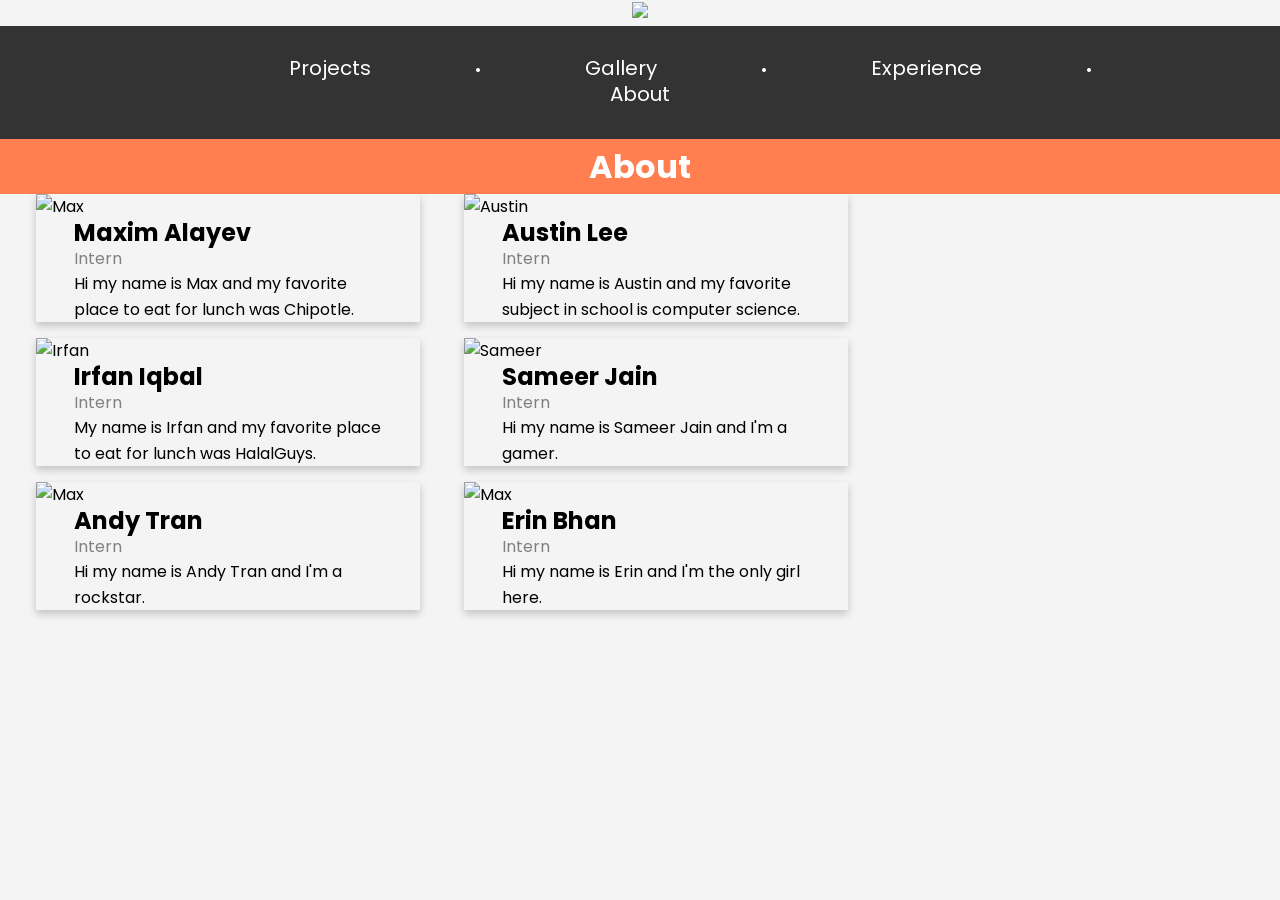
==== about.html @ 80d9aead "Add files via upload" ====
<!DOCTYPE html>
<html>

<head>
	<title>My Website</title>
	<link rel="stylesheet" type="text/css" href="css/aboutstyle.css">
	<link href="https://fonts.googleapis.com/css?family=Poppins&display=swap" rel="stylesheet">
</head>

<body>

	<div id="logotag">
			<a href="home.html"><img src ="images/logo_replan.png"></a>
	</div>

	<header id="nav-bar">
		<div class="container">
			<ul>
				<li tag="Projects"><a href="projects.html">Projects</a></li>
        <li>•</li>
        <li tag="Gallery"><a href="gallery.html">Gallery</a></li>
        <li>•</li>
        <li tag="Experience"><a href="experience.html">Experience</a></li>
        <li>•</li>
        <li tag="About"><a href="about.html">About</a></li>
			</ul>
		</div>
	</header>

	<div id="galleryheader">
		<h1>About</h1>
	</div>

	
<div class="row">
  <div class="column">
    <div class="card">
      <img src="images/Max Face.jpg" alt="Max" style="width:100%">
      <div class="container">
        <h2>Maxim Alayev</h2>
        <p class="title">Intern</p>
        <p>Hi my name is Max and my favorite place to eat for lunch was Chipotle.</p>
      </div>
    </div>
  </div>

  <div class="column">
    <div class="card">
      <img src="images/AustinLee.jpg" alt="Austin" style="width:100%">
      <div class="container">
        <h2>Austin Lee</h2>
        <p class="title">Intern</p>
        <p>Hi my name is Austin and my favorite subject in school is computer science.</p>
      </div>
    </div>
  </div>

  <div class="column">
    <div class="card">
      <img src="images/Irfan.jpg" alt="Irfan" style="width:100%">
      <div class="container">
        <h2>Irfan Iqbal</h2>
        <p class="title">Intern</p>
        <p>My name is Irfan and my favorite place to eat for lunch was HalalGuys.</p>
      </div>
    </div>
  </div>
  <div class="row">
  <div class="column">
    <div class="card">
      <img src="images/Sameer.jpg" alt="Sameer" style="width:100%">
      <div class="container">
        <h2>Sameer Jain</h2>
        <p class="title">Intern</p>
        <p>Hi my name is Sameer Jain and I'm a gamer.</p>
      </div>
    </div>
  </div>
  <div class="row">
  <div class="column">
    <div class="card">
      <img src="images/Andy.jpg" alt="Max" style="width:100%">
      <div class="container">
        <h2>Andy Tran</h2>
        <p class="title">Intern</p>
        <p>Hi my name is Andy Tran and I'm a rockstar.</p>
      </div>
    </div>
  </div>
  <div class="row">
  <div class="column">
    <div class="card">
      <img src="images/Erin Bhan.jpg" alt="Max" style="width:100%">
      <div class="container">
        <h2>Erin Bhan</h2>
        <p class="title">Intern</p>
        <p>Hi my name is Erin and I'm the only girl here.</p>
      </div>
    </div>
  </div>
</div>

</body>
</html>
---- css/aboutstyle.css ----
*{
	margin: 0;
	padding: 0;
}
body {
	background-color:#f4f4f4;
	font-family: 'Poppins', sans-serif;
	line-height: 1.6em;
}

.container {
	width:80%;
	margin:auto;
	overflow: hidden;
}

#nav-bar {
	background-color:#333;
	color:#fff;
	padding: 30px;
}

#nav-bar ul{
	padding:0;
	list-style: none;
	text-align: center;
}

#nav-bar li{
	display:inline;
	font-size: 16px;
}

#nav-bar a{
	color:#fff;
	text-decoration: none;
	font-size:20px;
	padding: 100px;
}

#nav-bar a:hover{
	color:coral;
}


#logotag {
	text-align:center;
}

#galleryheader{
	text-align:center;
	color:white;
	background-color:coral;
	padding: 15px;
}

.container1{
	background-color: white;
	text-align:center;
}

.column {
  float: left;
  width: 30%;
  margin-bottom: 16px;
  padding: 0 8px;
  margin-left: 28px;
}

/
@media screen and (max-width: 650px) {
  .column {
    width: 100%;
    display: block;
  }
}

.card {
  box-shadow: 0 4px 8px 0 rgba(0, 0, 0, 0.2);
}

.container {
  padding: 0 16px;
}

.container::after, .row::after {
  content: "";
  clear: both;
  display: table;
}

.title {
  color: grey;
}

.button {
  border: none;
  outline: 0;
  display: inline-block;
  padding: 8px;
  color: white;
  background-color: #000;
  text-align: center;
  cursor: pointer;
  width: 100%;
}

.button:hover {
  background-color: #555;
}
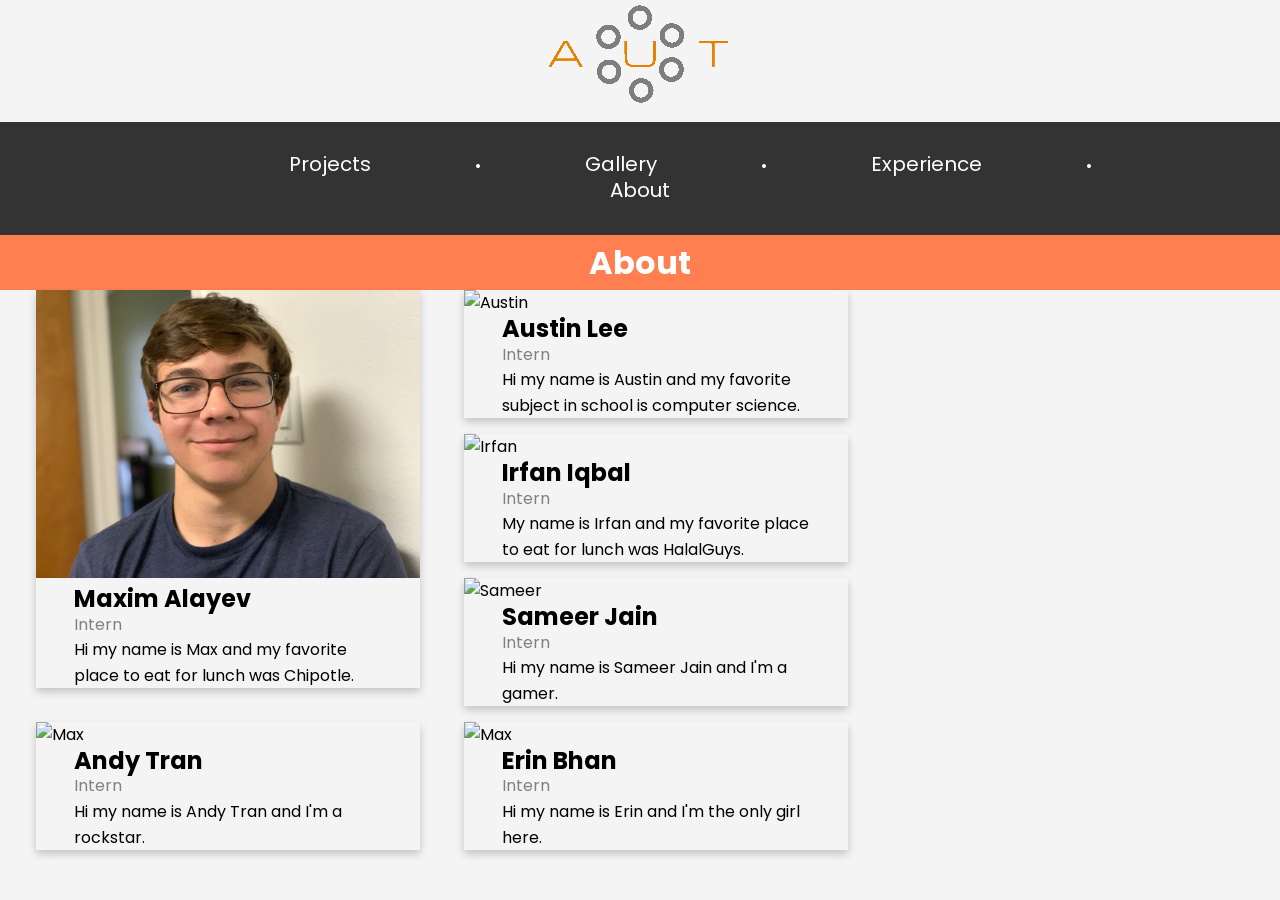
==== commit 9cd51f44: "Update about.html" ====
--- a/about.html
+++ b/about.html
@@ -10,7 +10,7 @@
 <body>
 
 	<div id="logotag">
-			<a href="home.html"><img src ="images/logo_replan.png"></a>
+			<a href="index.html"><img src ="images/logo_replan.png"></a>
 	</div>
 
 	<header id="nav-bar">
@@ -101,4 +101,4 @@
 </div>
 
 </body>
-</html>+</html>
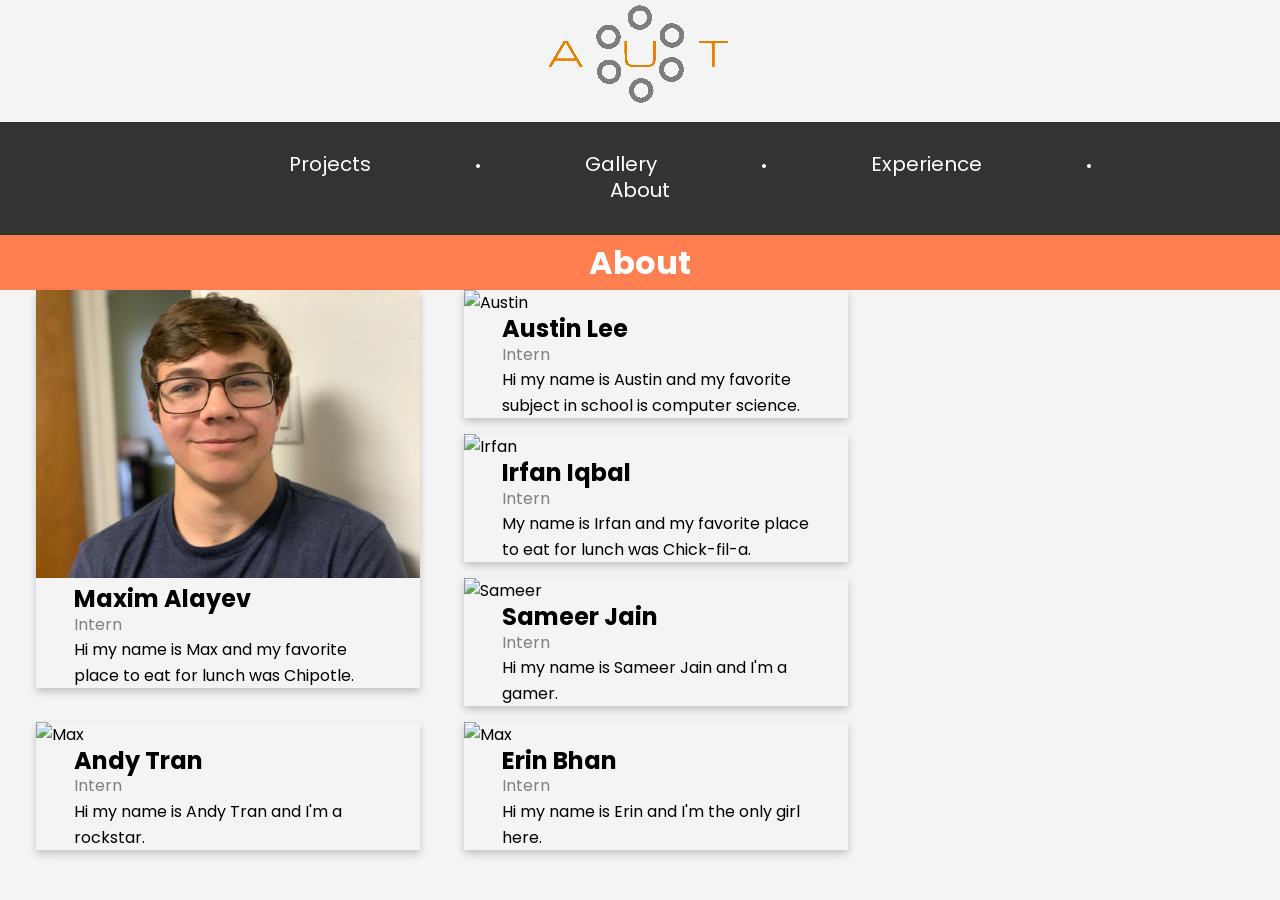
==== commit 9718961d: "Update about.html" ====
--- a/about.html
+++ b/about.html
@@ -61,7 +61,7 @@
       <div class="container">
         <h2>Irfan Iqbal</h2>
         <p class="title">Intern</p>
-        <p>My name is Irfan and my favorite place to eat for lunch was HalalGuys.</p>
+        <p>My name is Irfan and my favorite place to eat for lunch was Chick-fil-a.</p>
       </div>
     </div>
   </div>
